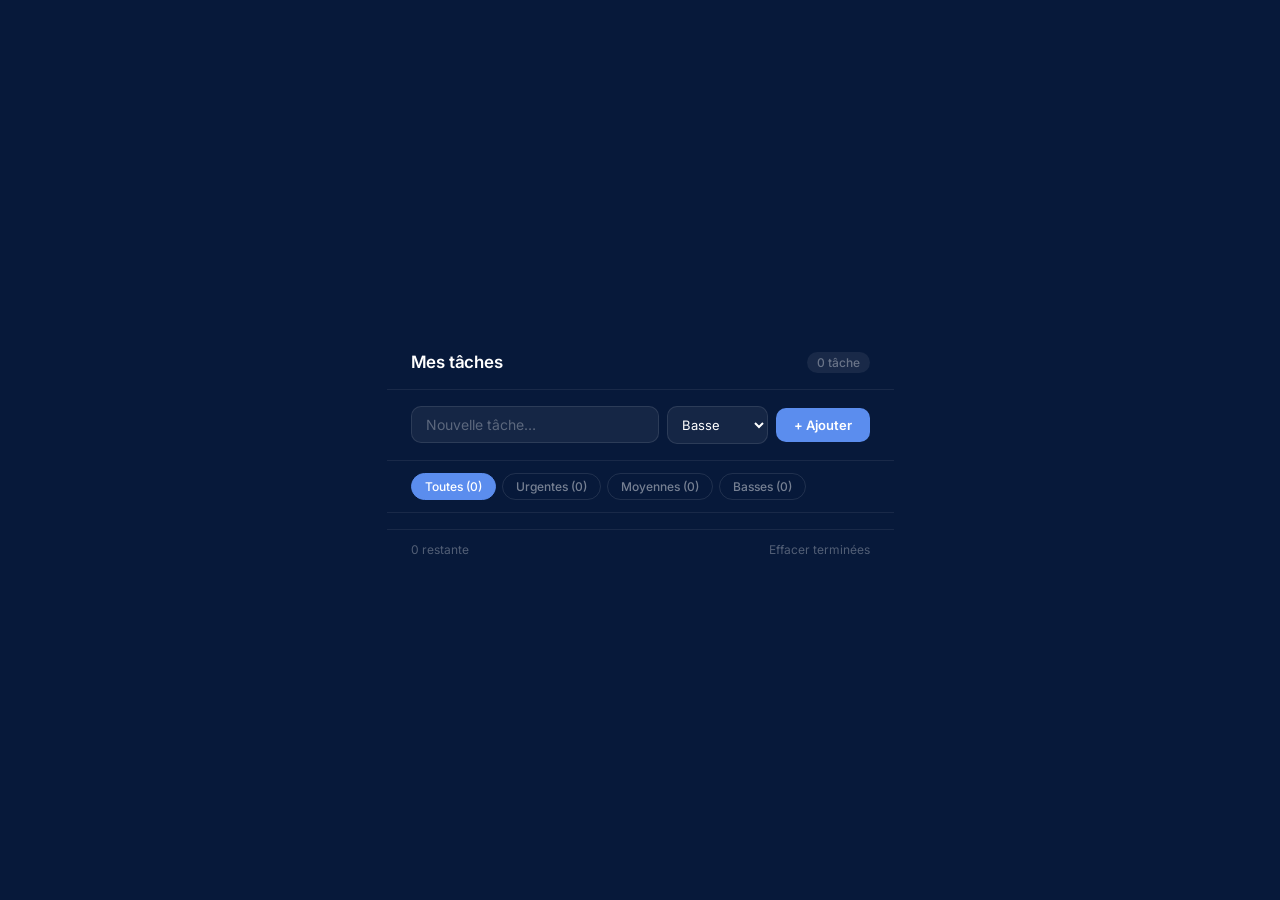
==== 01 To do app/index.html @ 3f747c3d "projet initiale" ====
<!doctype html>
<html lang="fr">
  <head>
    <meta charset="UTF-8" />
    <meta name="viewport" content="width=device-width, initial-scale=1.0" />
    <title>To Do app</title>
    <link
      rel="stylesheet"
      href="https://cdnjs.cloudflare.com/ajax/libs/font-awesome/6.5.0/css/all.min.css"
    />
    <link rel="stylesheet" href="index.css" />
  </head>
  <body>
    <div class="container">
      <div class="todo-app1">
        <div class="todo-app-header">
          <h2>Mes tâches</h2>
          <span class="task-count" id="task-count">0 tâche</span>
        </div>

        <div class="input-btn">
          <input type="text" id="input" placeholder="Nouvelle tâche…" />
          <select id="priority" name="priorite">
            <option value="ur">Urgente</option>
            <option value="mo">Moyenne</option>
            <option value="bs" selected>Basse</option>
          </select>
          <button id="btn" class="btn">+ Ajouter</button>
        </div>

        <div class="compte">
          <button id="tous" class="active">Toutes (0)</button>
          <button id="urgente">Urgentes (0)</button>
          <button id="moyenne">Moyennes (0)</button>
          <button id="basse">Basses (0)</button>
        </div>

        <ul id="todo-list"></ul>

        <div class="para hidden">
          <p>Aucune tâche pour le moment</p>
        </div>

        <div class="footer">
          <p id="items-left">0 restante</p>
          <button id="clear-completed">Effacer terminées</button>
        </div>
      </div>
    </div>
    <script src="index.js"></script>
  </body>
</html>
---- 01 To do app/index.css ----
@import url("https://fonts.googleapis.com/css2?family=Inter:wght@400;500;600&display=swap");

*,
*::before,
*::after {
  box-sizing: border-box;
  margin: 0;
  padding: 0;
  font-family: "Inter", sans-serif;
}

html {
  scroll-behavior: smooth;
}

/* ── Page ── */
.container {
  width: 100%;
  min-height: 100vh;
  background-color: #07193a;
  padding: 20px 10px;
  display: flex;
  align-items: center;
  justify-content: center;
  color: white;
}

/* ── Card ── */
.todo-app {
  width: 100%;
  max-width: 600px;
  background: #0d2244;
  border-radius: 16px;
  border: 1px solid rgba(255, 255, 255, 0.07);
  overflow: hidden;
}

/* ── Header ── */
.todo-app-header {
  padding: 20px 24px 16px;
  border-bottom: 1px solid rgba(255, 255, 255, 0.07);
  display: flex;
  align-items: center;
  justify-content: space-between;
}

.todo-app-header h2 {
  font-size: 17px;
  font-weight: 600;
  color: #fff;
  letter-spacing: -0.2px;
}

.task-count {
  font-size: 12px;
  font-weight: 500;
  color: rgba(255, 255, 255, 0.35);
  background: rgba(255, 255, 255, 0.07);
  padding: 3px 10px;
  border-radius: 20px;
}

/* ── Input row ── */
.input-btn {
  padding: 16px 24px;
  display: flex;
  align-items: center;
  gap: 8px;
  border-bottom: 1px solid rgba(255, 255, 255, 0.07);
}

.input-btn input {
  flex: 1;
  background: rgba(255, 255, 255, 0.06);
  border: 1px solid rgba(255, 255, 255, 0.1);
  color: #fff;
  font-size: 14px;
  padding: 9px 14px;
  border-radius: 10px;
  outline: none;
  transition: border-color 0.2s;
}

.input-btn input::placeholder {
  color: rgba(255, 255, 255, 0.3);
}

.input-btn input:focus {
  border-color: #5b8dee;
}

.input-btn select {
  background: rgba(255, 255, 255, 0.06);
  border: 1px solid rgba(255, 255, 255, 0.1);
  color: #fff;
  font-size: 13px;
  padding: 9px 10px;
  border-radius: 10px;
  outline: none;
  cursor: pointer;
  transition: border-color 0.2s;
}

.input-btn select:focus {
  border-color: #5b8dee;
}

select option {
  background: #0d2244;
  color: #fff;
}

/* ── Add button ── */
.btn {
  background: #5b8dee;
  color: #fff;
  border: none;
  font-size: 13px;
  font-weight: 600;
  padding: 9px 18px;
  border-radius: 10px;
  cursor: pointer;
  white-space: nowrap;
  transition: background 0.15s, transform 0.1s;
}

.btn:hover {
  background: #4a7de0;
}

.btn:active {
  transform: scale(0.97);
}

/* ── Filter buttons ── */
.compte {
  display: flex;
  gap: 6px;
  padding: 12px 24px;
  border-bottom: 1px solid rgba(255, 255, 255, 0.07);
  flex-wrap: wrap;
}

.compte button {
  font-size: 12px;
  font-weight: 500;
  color: rgba(255, 255, 255, 0.45);
  background: transparent;
  border: 1px solid rgba(255, 255, 255, 0.1);
  padding: 5px 13px;
  border-radius: 20px;
  cursor: pointer;
  transition: all 0.15s;
}

.compte button:hover {
  color: rgba(255, 255, 255, 0.75);
  border-color: rgba(255, 255, 255, 0.25);
}

.compte button.active {
  background: #5b8dee;
  color: #fff;
  border-color: #5b8dee;
}

/* ── Todo list ── */
ul {
  list-style: none;
  padding: 8px 16px;
}

/* ── Todo item ── */
.todo-item {
  display: flex;
  align-items: center;
  gap: 10px;
  padding: 11px 10px;
  border-radius: 10px;
  transition: background 0.15s;
}

.todo-item:hover {
  background: rgba(255, 255, 255, 0.04);
}

.todo-item + .todo-item {
  border-top: 1px solid rgba(255, 255, 255, 0.05);
}

.todo-item.done {
  opacity: 0.55;
}

.todo-item.done .todo-item-text {
  text-decoration: line-through;
  color: rgba(255, 255, 255, 0.3);
}

/* ── Custom checkbox ── */
.checkbox-container {
  width: 18px;
  height: 18px;
  flex-shrink: 0;
  position: relative;
  cursor: pointer;
}

.checkbox-container input[type="checkbox"] {
  position: absolute;
  opacity: 0;
  width: 0;
  height: 0;
}

.checkmark {
  position: absolute;
  inset: 0;
  border: 1.5px solid rgba(255, 255, 255, 0.25);
  border-radius: 5px;
  transition: all 0.15s;
}

.checkbox-container input:checked + .checkmark {
  background: #5b8dee;
  border-color: #5b8dee;
}

.checkbox-container input:checked + .checkmark::after {
  content: "";
  position: absolute;
  left: 4px;
  top: 1.5px;
  width: 4px;
  height: 8px;
  border: 1.5px solid #fff;
  border-top: none;
  border-left: none;
  transform: rotate(45deg);
}

/* ── Task text ── */
.todo-item-text {
  flex: 1;
  font-size: 14px;
  color: rgba(255, 255, 255, 0.88);
  line-height: 1.4;
  word-break: break-word;
}

/* ── Priority badge ── */
.priority-badge {
  font-size: 10px;
  font-weight: 600;
  letter-spacing: 0.4px;
  text-transform: uppercase;
  padding: 3px 9px;
  border-radius: 20px;
  flex-shrink: 0;
}

.priority-ur {
  background: rgba(226, 75, 74, 0.18);
  color: #f08080;
  border: 1px solid rgba(226, 75, 74, 0.28);
}

.priority-mo {
  background: rgba(186, 117, 23, 0.18);
  color: #f0b060;
  border: 1px solid rgba(186, 117, 23, 0.28);
}

.priority-bs {
  background: rgba(29, 158, 117, 0.18);
  color: #5dc8a0;
  border: 1px solid rgba(29, 158, 117, 0.28);
}

/* ── Delete button ── */
.delete-btn {
  background: none;
  border: none;
  color: rgba(255, 255, 255, 0.2);
  font-size: 15px;
  cursor: pointer;
  padding: 3px 5px;
  border-radius: 6px;
  flex-shrink: 0;
  transition: color 0.15s, background 0.15s;
}

.delete-btn:hover {
  color: #f08080;
  background: rgba(226, 75, 74, 0.14);
}

/* ── Empty state ── */
.para {
  padding: 36px 0;
  color: rgba(255, 255, 255, 0.25);
  text-align: center;
  font-size: 13px;
}

.hidden {
  display: none;
}

/* ── Footer ── */
.footer {
  display: flex;
  justify-content: space-between;
  align-items: center;
  padding: 12px 24px;
  border-top: 1px solid rgba(255, 255, 255, 0.07);
  font-size: 12px;
}

#items-left {
  color: rgba(255, 255, 255, 0.3);
}

#clear-completed {
  background: none;
  border: none;
  color: rgba(255, 255, 255, 0.3);
  font-size: 12px;
  cursor: pointer;
  transition: color 0.15s;
}

#clear-completed:hover {
  color: #f08080;
}
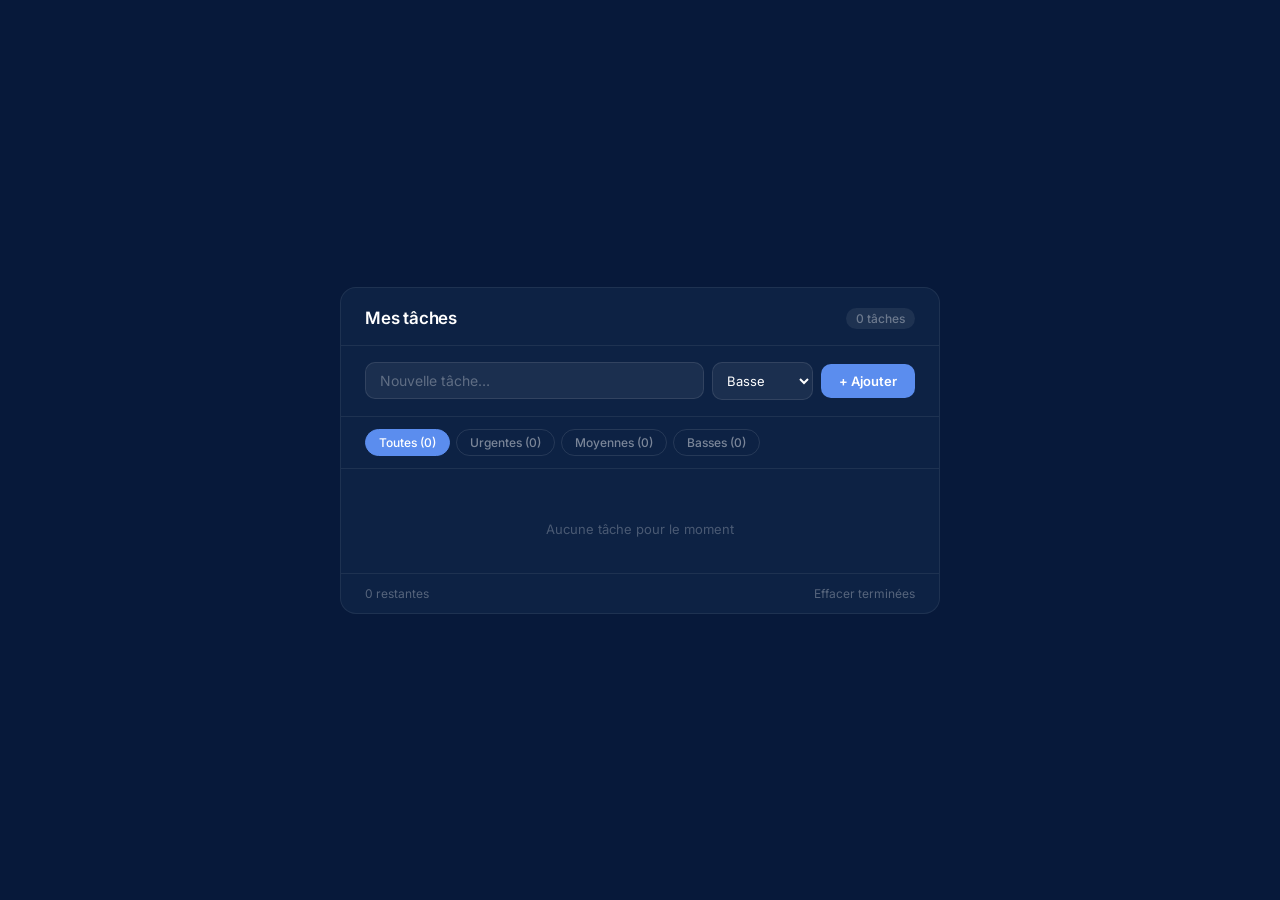
==== commit 6b53b138: "new commit" ====
--- a/01 To do app/index.html
+++ b/01 To do app/index.html
@@ -12,7 +12,7 @@
   </head>
   <body>
     <div class="container">
-      <div class="todo-app1">
+      <div class="todo-app">
         <div class="todo-app-header">
           <h2>Mes tâches</h2>
           <span class="task-count" id="task-count">0 tâche</span>
